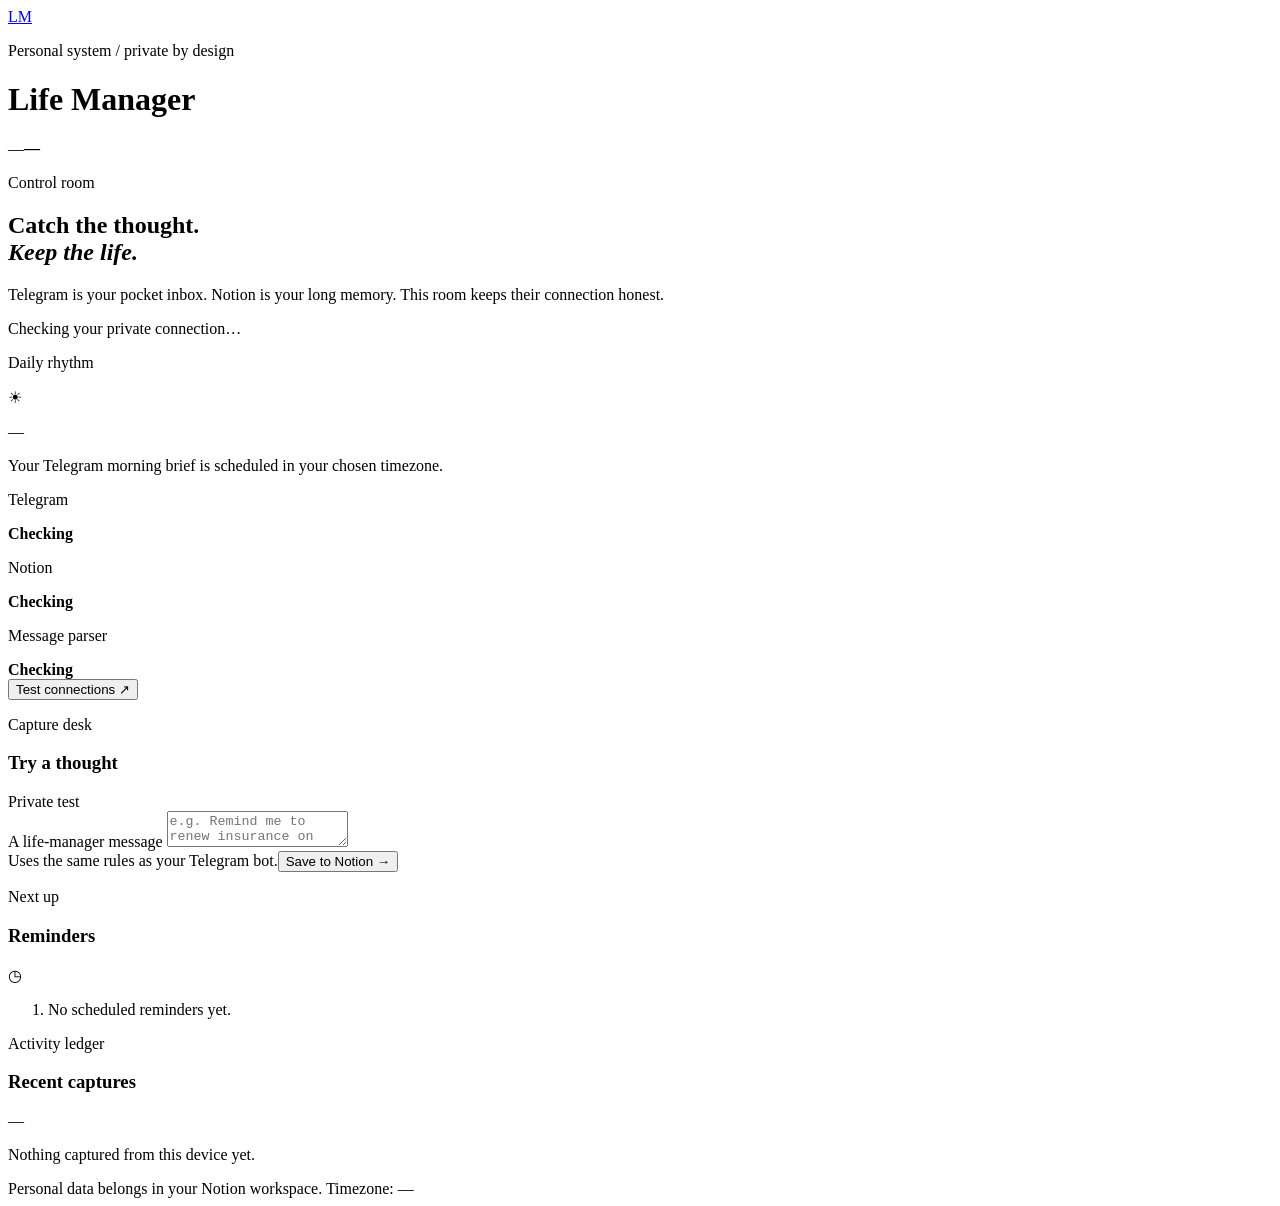
==== app/static/index.html @ f38a959f "Initial commit with Postgres migration" ====
<!doctype html>
<html lang="en">
  <head>
    <meta charset="utf-8" />
    <meta name="viewport" content="width=device-width, initial-scale=1" />
    <meta name="theme-color" content="#173c38" />
    <title>Life Manager — Control Room</title>
    <link rel="preconnect" href="https://fonts.googleapis.com" />
    <link rel="preconnect" href="https://fonts.gstatic.com" crossorigin />
    <link href="https://fonts.googleapis.com/css2?family=DM+Mono:wght@400;500&family=Fraunces:opsz,wght@9..144,500;9..144,600;9..144,700&display=swap" rel="stylesheet" />
    <link rel="stylesheet" href="/assets/style.css" />
  </head>
  <body>
    <div class="paper-noise" aria-hidden="true"></div>
    <main class="shell">
      <header class="masthead">
        <a class="mark" href="/dashboard" aria-label="Life Manager home"><span>LM</span></a>
        <div class="masthead-copy">
          <p class="eyebrow">Personal system / private by design</p>
          <h1>Life Manager</h1>
        </div>
        <div class="clock-block"><span id="local-date">—</span><b id="local-time">—</b></div>
      </header>

      <section class="hero-grid">
        <div class="hero-copy">
          <p class="kicker">Control room</p>
          <h2>Catch the thought.<br /><em>Keep the life.</em></h2>
          <p class="lede">Telegram is your pocket inbox. Notion is your long memory. This room keeps their connection honest.</p>
          <div class="system-line"><span class="pulse"></span><span id="system-state">Checking your private connection…</span></div>
        </div>
        <aside class="daily-card">
          <p class="eyebrow">Daily rhythm</p>
          <div class="sun-icon" aria-hidden="true">☀</div>
          <p id="summary-time" class="summary-time">—</p>
          <p class="small-copy">Your Telegram morning brief is scheduled in your chosen timezone.</p>
        </aside>
      </section>

      <section class="status-strip" aria-label="Connection status">
        <article class="status-item"><span class="status-dot" id="telegram-dot"></span><div><p>Telegram</p><strong id="telegram-status">Checking</strong></div></article>
        <article class="status-item"><span class="status-dot" id="notion-dot"></span><div><p>Notion</p><strong id="notion-status">Checking</strong></div></article>
        <article class="status-item"><span class="status-dot" id="ai-dot"></span><div><p>Message parser</p><strong id="ai-status">Checking</strong></div></article>
        <button class="quiet-button" id="test-connections" type="button">Test connections <span>↗</span></button>
      </section>

      <section class="workspace-grid">
        <article class="capture-card">
          <div class="section-head">
            <div><p class="eyebrow">Capture desk</p><h3>Try a thought</h3></div>
            <span class="tag">Private test</span>
          </div>
          <form id="capture-form">
            <label class="sr-only" for="capture-text">A life-manager message</label>
            <textarea id="capture-text" maxlength="10000" placeholder="e.g. Remind me to renew insurance on August 2, estimated ₹8,000."></textarea>
            <div class="form-footer"><span>Uses the same rules as your Telegram bot.</span><button class="primary-button" type="submit">Save to Notion <span>→</span></button></div>
          </form>
          <pre id="capture-result" class="capture-result" hidden></pre>
        </article>

        <aside class="reminder-card">
          <div class="section-head"><div><p class="eyebrow">Next up</p><h3>Reminders</h3></div><span class="calendar-glyph">◷</span></div>
          <ol id="reminder-list" class="reminder-list"><li class="empty-state">No scheduled reminders yet.</li></ol>
        </aside>
      </section>

      <section class="archive-section">
        <div class="section-head"><div><p class="eyebrow">Activity ledger</p><h3>Recent captures</h3></div><span class="ledger-count" id="capture-count">—</span></div>
        <div id="capture-list" class="capture-list"><p class="empty-state">Nothing captured from this device yet.</p></div>
      </section>

      <footer>
        <span>Personal data belongs in your Notion workspace.</span>
        <span id="timezone-note">Timezone: —</span>
      </footer>
    </main>
    <script src="/assets/app.js"></script>
  </body>
</html>
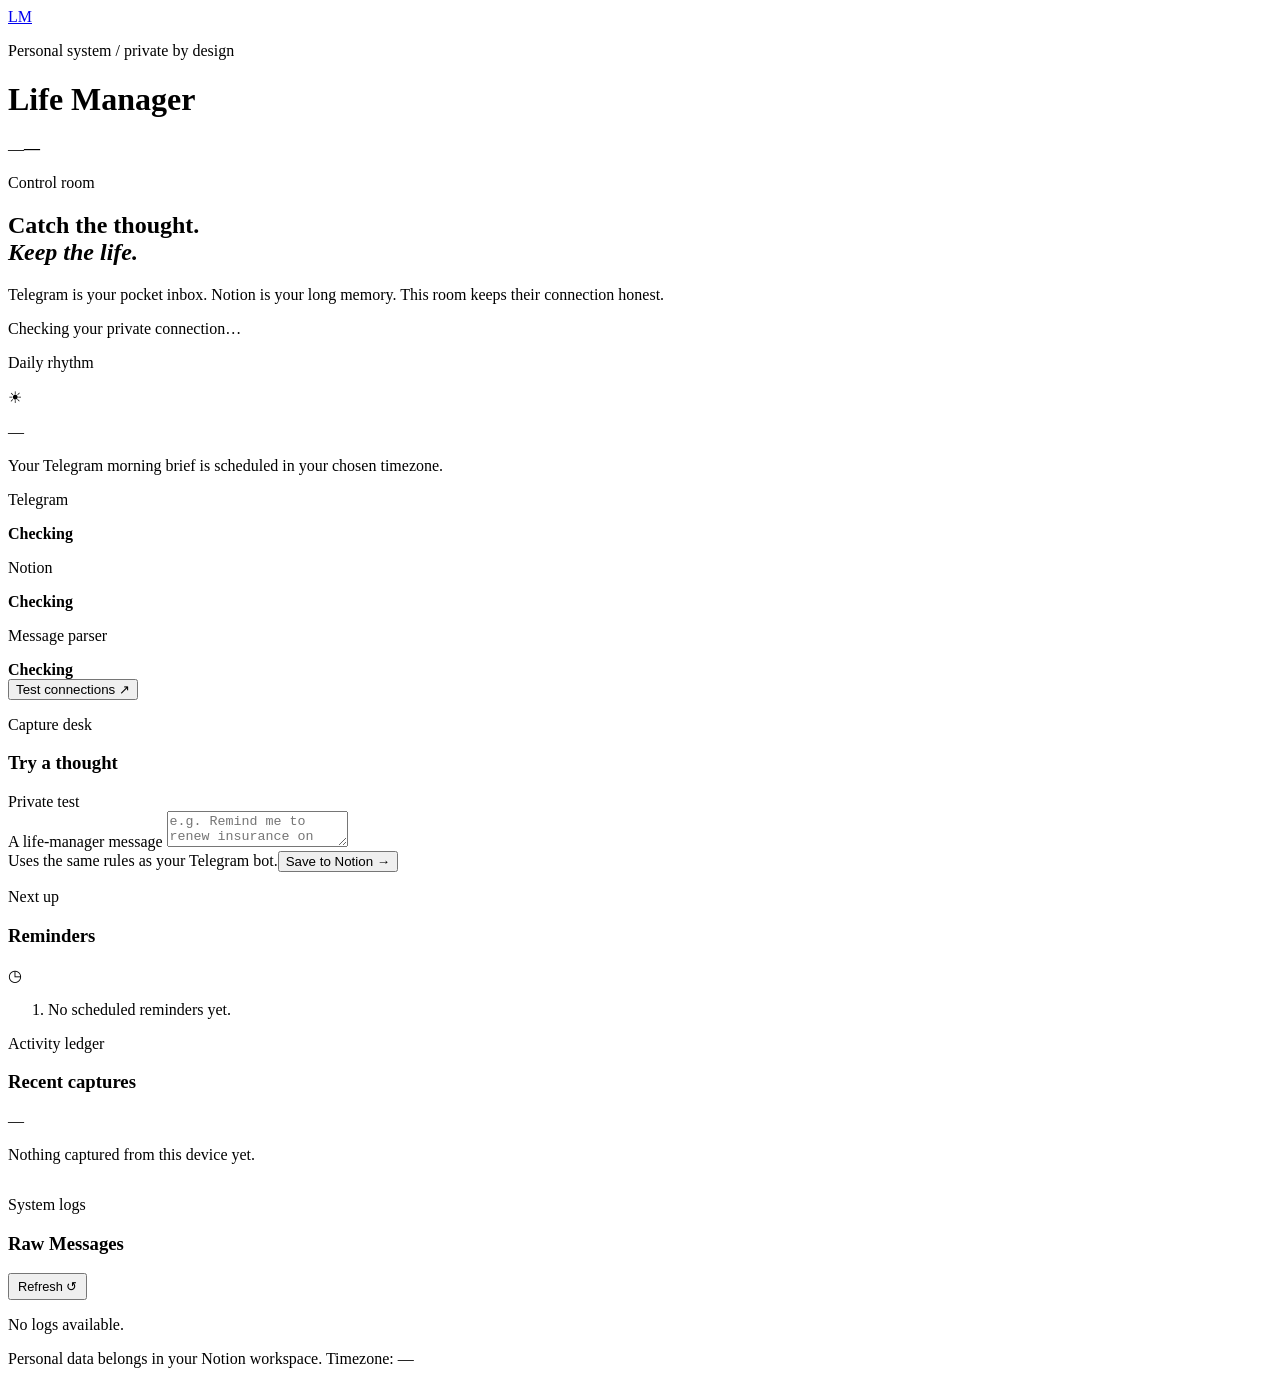
==== commit c83f8c6c: "Add log panel to dashboard" ====
--- a/app/static/index.html
+++ b/app/static/index.html
@@ -69,6 +69,11 @@
         <div id="capture-list" class="capture-list"><p class="empty-state">Nothing captured from this device yet.</p></div>
       </section>
 
+      <section class="archive-section" style="margin-top: 2rem;">
+        <div class="section-head"><div><p class="eyebrow">System logs</p><h3>Raw Messages</h3></div><button class="quiet-button" id="refresh-logs" type="button" style="padding: 0.25rem 0.5rem; font-size: 0.8rem;">Refresh <span>↺</span></button></div>
+        <div id="logs-list" class="capture-list"><p class="empty-state">No logs available.</p></div>
+      </section>
+
       <footer>
         <span>Personal data belongs in your Notion workspace.</span>
         <span id="timezone-note">Timezone: —</span>
